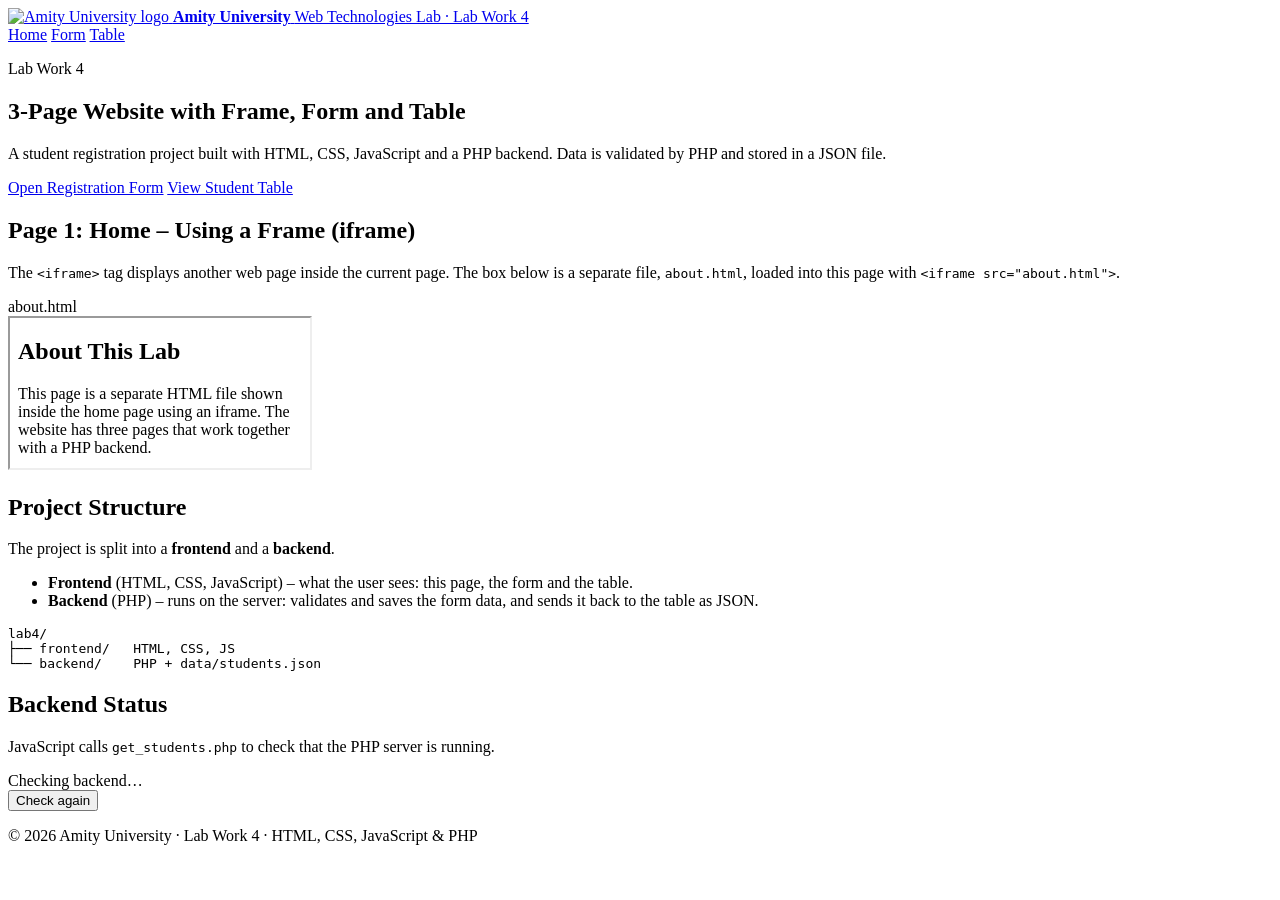
==== index.html @ 3569790d "Add files via upload" ====
<!DOCTYPE html>
<html lang="en">
<head>
  <meta charset="UTF-8">
  <meta name="viewport" content="width=device-width, initial-scale=1.0">
  <title>Home | Amity University – Lab Work 4</title>
  <link rel="stylesheet" href="css/style.css">
</head>
<body>

<header class="site-header">
  <div class="container header-inner">
    <a class="brand" href="index.html">
      <img src="images/amity-logo.png" alt="Amity University logo" class="logo">
      <span class="brand-text">
        <strong>Amity University</strong>
        <span>Web Technologies Lab · Lab Work 4</span>
      </span>
    </a>
    <nav class="main-nav" aria-label="Main navigation">
      <a href="index.html" class="active" aria-current="page">Home</a>
      <a href="form.html">Form</a>
      <a href="table.html">Table</a>
    </nav>
  </div>
</header>

<main class="container">

  <section class="hero">
    <p class="eyebrow">Lab Work 4</p>
    <h1>3-Page Website with Frame, Form and Table</h1>
    <p>
      A student registration project built with HTML, CSS, JavaScript and a PHP backend.
      Data is validated by PHP and stored in a JSON file.
    </p>
    <div class="hero-actions">
      <a href="form.html" class="btn btn-gold">Open Registration Form</a>
      <a href="table.html" class="btn btn-ghost-light">View Student Table</a>
    </div>
  </section>

  <section class="card">
    <h2>Page 1: Home – Using a Frame (iframe)</h2>
    <p>
      The <code>&lt;iframe&gt;</code> tag displays another web page inside the current page.
      The box below is a separate file, <code>about.html</code>, loaded into this page with
      <code>&lt;iframe src="about.html"&gt;</code>.
    </p>

    <div class="frame-wrap">
      <div class="frame-bar" aria-hidden="true">
        <span class="dot"></span><span class="dot"></span><span class="dot"></span>
        <span class="frame-url">about.html</span>
      </div>
      <iframe src="about.html" title="About this lab (about.html)" class="frame"></iframe>
    </div>
  </section>

  <div class="grid-2">
    <section class="card">
      <h2>Project Structure</h2>
      <p>The project is split into a <strong>frontend</strong> and a <strong>backend</strong>.</p>
      <ul class="plain-list">
        <li><strong>Frontend</strong> (HTML, CSS, JavaScript) – what the user sees: this page, the form and the table.</li>
        <li><strong>Backend</strong> (PHP) – runs on the server: validates and saves the form data, and sends it back to the table as JSON.</li>
      </ul>
<pre class="tree" aria-label="Folder structure">lab4/
├── frontend/   HTML, CSS, JS
└── backend/    PHP + data/students.json</pre>
    </section>

    <section class="card">
      <h2>Backend Status</h2>
      <p>JavaScript calls <code>get_students.php</code> to check that the PHP server is running.</p>
      <div class="status" id="server-status" data-state="checking" role="status" aria-live="polite">
        <span class="status-dot"></span>
        <span id="status-text">Checking backend…</span>
      </div>
      <button type="button" class="btn btn-secondary" id="recheck">Check again</button>
    </section>
  </div>

</main>

<footer class="site-footer">
  <p>&copy; 2026 Amity University · Lab Work 4 · HTML, CSS, JavaScript &amp; PHP</p>
</footer>

<script src="js/app.js"></script>
</body>
</html>
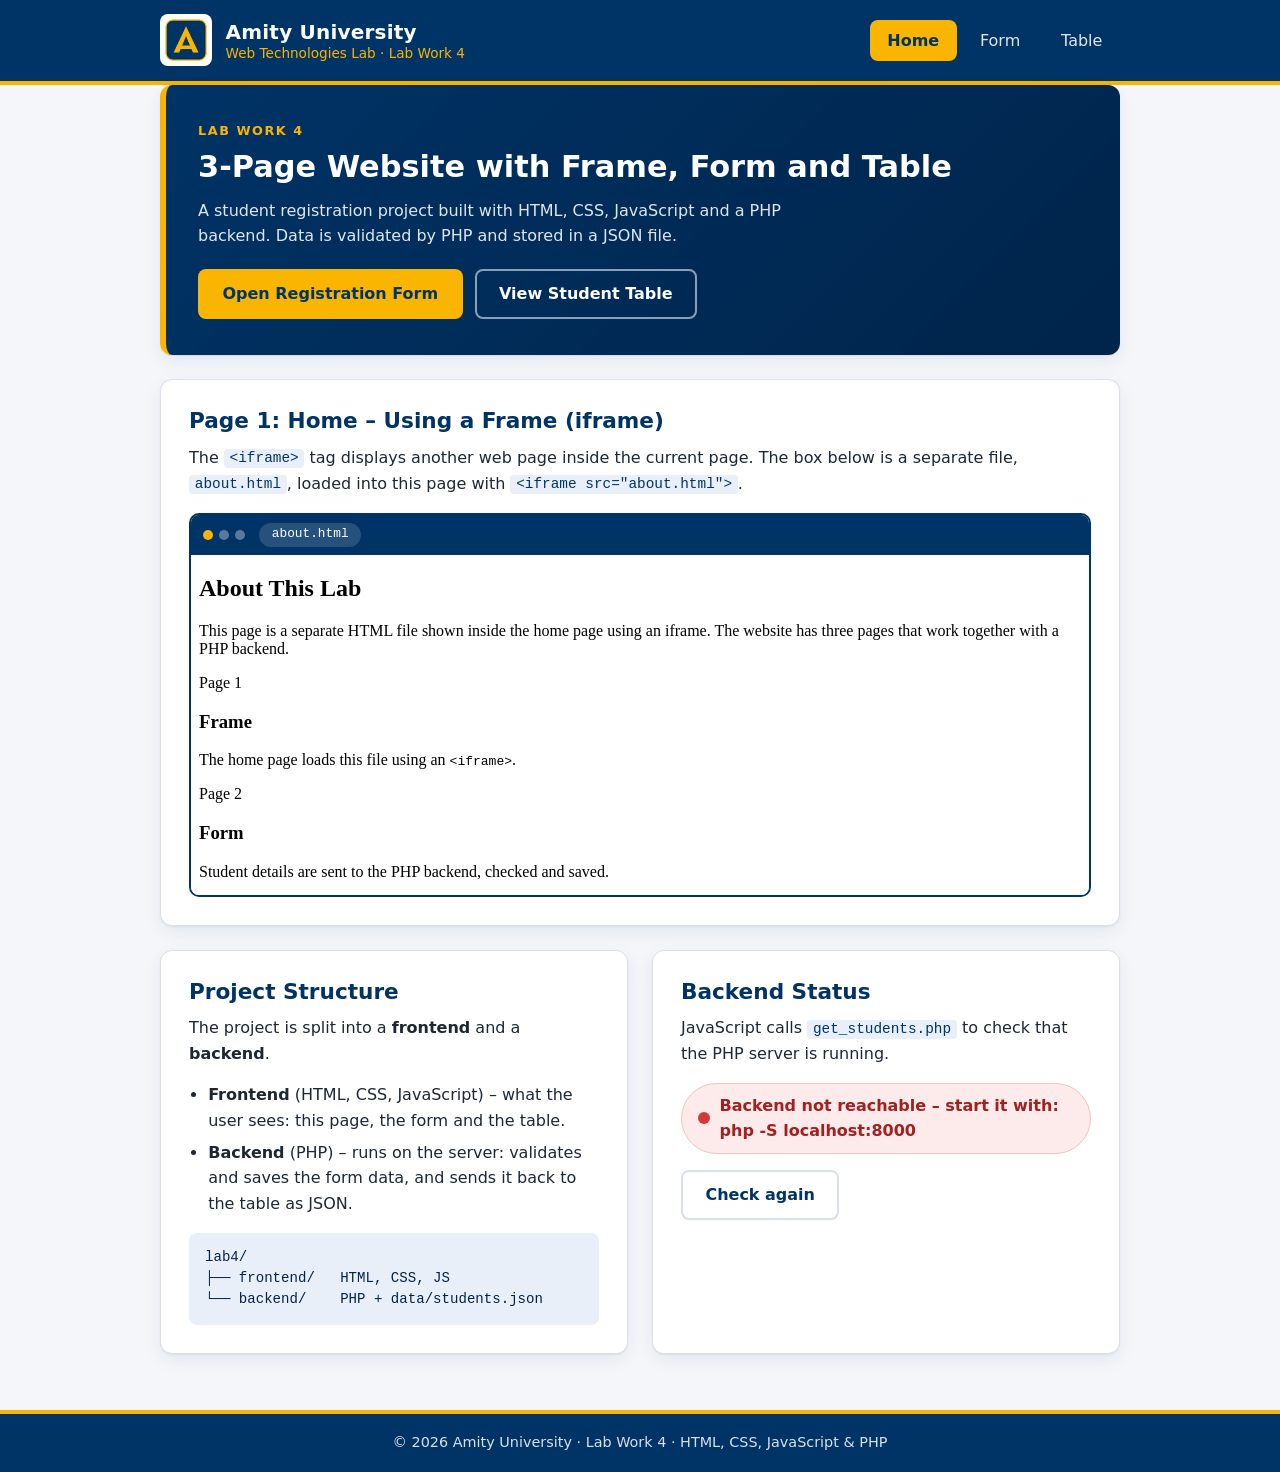
==== commit fc8185e2: "Update index.html" ====
--- a/index.html
+++ b/index.html
@@ -4,14 +4,14 @@
   <meta charset="UTF-8">
   <meta name="viewport" content="width=device-width, initial-scale=1.0">
   <title>Home | Amity University – Lab Work 4</title>
-  <link rel="stylesheet" href="css/style.css">
+  <link rel="stylesheet" href="style.css">
 </head>
 <body>
 
 <header class="site-header">
   <div class="container header-inner">
     <a class="brand" href="index.html">
-      <img src="images/amity-logo.png" alt="Amity University logo" class="logo">
+      <img src="amity-logo.png" alt="Amity University logo" class="logo">
       <span class="brand-text">
         <strong>Amity University</strong>
         <span>Web Technologies Lab · Lab Work 4</span>
@@ -87,6 +87,6 @@
   <p>&copy; 2026 Amity University · Lab Work 4 · HTML, CSS, JavaScript &amp; PHP</p>
 </footer>
 
-<script src="js/app.js"></script>
+<script src="app.js"></script>
 </body>
 </html>
--- a/style.css
+++ b/style.css
@@ -0,0 +1,474 @@
+/* =========================================================
+   Amity University – Lab Work 4
+   Shared stylesheet for index, about, form and table pages
+   ========================================================= */
+
+/* ---------- Design tokens ---------- */
+:root {
+  --blue: #003366;
+  --blue-dark: #00244a;
+  --blue-mid: #0a4a8f;
+  --blue-soft: #e8eff8;
+  --gold: #f9b500;
+  --gold-dark: #c98f00;
+  --gold-soft: #fff4d1;
+  --bg: #f4f6fa;
+  --surface: #ffffff;
+  --text: #1d2733;
+  --muted: #5c6b7c;
+  --border: #d9e0ea;
+  --success: #17653a;
+  --success-bg: #e6f6ec;
+  --error: #a32020;
+  --error-bg: #fdeaea;
+  --radius: 12px;
+  --shadow: 0 1px 2px rgba(0, 36, 74, 0.06), 0 6px 18px rgba(0, 36, 74, 0.07);
+}
+
+/* ---------- Base ---------- */
+*, *::before, *::after { box-sizing: border-box; }
+
+html { -webkit-text-size-adjust: 100%; }
+
+body {
+  margin: 0;
+  min-height: 100vh;
+  display: flex;
+  flex-direction: column;
+  font-family: "Segoe UI", system-ui, -apple-system, Roboto, Arial, sans-serif;
+  font-size: 16px;
+  line-height: 1.6;
+  color: var(--text);
+  background: var(--bg);
+}
+
+main { flex: 1; padding: 2rem 0 1rem; }
+
+h1, h2, h3 { color: var(--blue); line-height: 1.25; margin: 0 0 0.6rem; }
+h2 { font-size: 1.35rem; }
+h3 { font-size: 1.1rem; }
+p { margin: 0 0 1rem; }
+
+code {
+  font-family: Consolas, "Courier New", monospace;
+  font-size: 0.9em;
+  background: var(--blue-soft);
+  color: var(--blue);
+  padding: 0.1em 0.4em;
+  border-radius: 4px;
+}
+
+a { color: var(--blue-mid); }
+
+:focus-visible { outline: 3px solid var(--gold); outline-offset: 2px; }
+
+.container { width: 100%; max-width: 1000px; margin: 0 auto; padding: 0 1.25rem; }
+.container-narrow { max-width: 820px; }
+
+/* ---------- Header and navigation ---------- */
+.site-header {
+  background: var(--blue);
+  color: #fff;
+  border-bottom: 4px solid var(--gold);
+}
+
+.header-inner {
+  display: flex;
+  align-items: center;
+  justify-content: space-between;
+  flex-wrap: wrap;
+  gap: 0.75rem 1.5rem;
+  padding-top: 0.9rem;
+  padding-bottom: 0.9rem;
+}
+
+.brand {
+  display: flex;
+  align-items: center;
+  gap: 0.85rem;
+  color: #fff;
+  text-decoration: none;
+}
+
+.logo {
+  height: 52px;
+  width: 52px;
+  object-fit: contain;
+  background: #fff;
+  border-radius: 8px;
+  padding: 4px;
+}
+
+.brand-text { display: flex; flex-direction: column; line-height: 1.3; }
+.brand-text strong { font-size: 1.25rem; letter-spacing: 0.01em; }
+.brand-text span { font-size: 0.85rem; color: var(--gold); }
+
+.main-nav { display: flex; gap: 0.35rem; }
+
+.main-nav a {
+  color: rgba(255, 255, 255, 0.88);
+  text-decoration: none;
+  padding: 0.5rem 1.1rem;
+  border-radius: 8px;
+  font-weight: 500;
+  transition: background 0.2s, color 0.2s;
+}
+
+.main-nav a:hover { background: rgba(255, 255, 255, 0.14); color: #fff; }
+.main-nav a.active { background: var(--gold); color: var(--blue); font-weight: 700; }
+
+/* ---------- Hero ---------- */
+.hero {
+  background: linear-gradient(135deg, var(--blue) 0%, var(--blue-dark) 100%);
+  color: #fff;
+  border-radius: var(--radius);
+  padding: 2.25rem 2rem;
+  margin-bottom: 1.5rem;
+  border-left: 6px solid var(--gold);
+  box-shadow: var(--shadow);
+}
+
+.hero h1 { color: #fff; font-size: 1.9rem; margin-bottom: 0.75rem; }
+.hero p { color: rgba(255, 255, 255, 0.88); max-width: 62ch; }
+
+.eyebrow {
+  margin: 0 0 0.4rem;
+  color: var(--gold) !important;
+  font-size: 0.8rem;
+  font-weight: 700;
+  letter-spacing: 0.12em;
+  text-transform: uppercase;
+}
+
+.hero-actions { display: flex; flex-wrap: wrap; gap: 0.75rem; margin-top: 1.25rem; }
+
+/* ---------- Cards and layout ---------- */
+.card {
+  background: var(--surface);
+  border: 1px solid var(--border);
+  border-radius: var(--radius);
+  box-shadow: var(--shadow);
+  padding: 1.75rem;
+  margin-bottom: 1.5rem;
+}
+
+.card-head {
+  display: flex;
+  align-items: flex-start;
+  justify-content: space-between;
+  flex-wrap: wrap;
+  gap: 0.75rem 1.5rem;
+}
+
+.page-title { font-size: 1.55rem; }
+.lead { color: var(--muted); }
+
+.grid-2 { display: grid; grid-template-columns: 1fr 1fr; gap: 1.5rem; }
+.grid-2 .card { margin-bottom: 0; }
+.grid-2 { margin-bottom: 1.5rem; }
+
+.plain-list { margin: 0 0 1rem; padding-left: 1.2rem; }
+.plain-list li { margin-bottom: 0.4rem; }
+
+.tree {
+  margin: 0;
+  padding: 0.9rem 1rem;
+  background: var(--blue-soft);
+  color: var(--blue-dark);
+  border-radius: 8px;
+  font-family: Consolas, "Courier New", monospace;
+  font-size: 0.88rem;
+  line-height: 1.5;
+  overflow-x: auto;
+}
+
+/* ---------- iframe ---------- */
+.frame-wrap {
+  border: 2px solid var(--blue);
+  border-radius: 10px;
+  overflow: hidden;
+  background: #fff;
+}
+
+.frame-bar {
+  display: flex;
+  align-items: center;
+  gap: 6px;
+  padding: 0.5rem 0.75rem;
+  background: var(--blue);
+}
+
+.frame-bar .dot { width: 10px; height: 10px; border-radius: 50%; background: rgba(255, 255, 255, 0.35); }
+.frame-bar .dot:first-child { background: var(--gold); }
+
+.frame-url {
+  margin-left: 0.5rem;
+  padding: 0.1rem 0.8rem;
+  background: rgba(255, 255, 255, 0.15);
+  color: #fff;
+  border-radius: 999px;
+  font-size: 0.8rem;
+  font-family: Consolas, "Courier New", monospace;
+}
+
+.frame { display: block; width: 100%; height: 340px; border: 0; background: #fff; }
+
+/* ---------- Page shown inside the iframe (about.html) ---------- */
+body.embed { display: block; min-height: 0; padding: 1.25rem 1.5rem; background: #fff; }
+body.embed h2 { margin-top: 0; }
+
+.mini-grid { display: grid; grid-template-columns: repeat(3, 1fr); gap: 0.9rem; }
+
+.mini-card {
+  background: var(--bg);
+  border: 1px solid var(--border);
+  border-top: 3px solid var(--gold);
+  border-radius: 10px;
+  padding: 0.9rem 1rem;
+}
+
+.mini-card h3 { margin-bottom: 0.3rem; }
+.mini-card p { margin: 0; font-size: 0.92rem; color: var(--muted); }
+
+.badge-page {
+  display: inline-block;
+  margin-bottom: 0.4rem;
+  padding: 0.05rem 0.55rem;
+  background: var(--blue);
+  color: #fff;
+  border-radius: 999px;
+  font-size: 0.72rem;
+  font-weight: 700;
+  letter-spacing: 0.04em;
+  text-transform: uppercase;
+}
+
+/* ---------- Buttons ---------- */
+.btn {
+  display: inline-block;
+  padding: 0.65rem 1.4rem;
+  border: 2px solid transparent;
+  border-radius: 8px;
+  font: inherit;
+  font-weight: 600;
+  text-decoration: none;
+  text-align: center;
+  cursor: pointer;
+  transition: background 0.2s, color 0.2s, border-color 0.2s, transform 0.15s;
+}
+
+.btn:hover { transform: translateY(-1px); }
+.btn:active { transform: translateY(0); }
+.btn[disabled] { opacity: 0.6; cursor: not-allowed; transform: none; }
+
+.btn-primary { background: var(--blue); color: #fff; }
+.btn-primary:hover { background: var(--blue-mid); }
+
+.btn-gold { background: var(--gold); color: var(--blue); }
+.btn-gold:hover { background: #ffc933; }
+
+.btn-secondary { background: #fff; color: var(--blue); border-color: var(--border); }
+.btn-secondary:hover { border-color: var(--blue); background: var(--blue-soft); }
+
+.btn-ghost-light { background: transparent; color: #fff; border-color: rgba(255, 255, 255, 0.55); }
+.btn-ghost-light:hover { background: rgba(255, 255, 255, 0.12); border-color: #fff; }
+
+/* ---------- Status indicator ---------- */
+.status {
+  display: inline-flex;
+  align-items: center;
+  gap: 0.6rem;
+  margin-bottom: 1rem;
+  padding: 0.55rem 1rem;
+  background: var(--bg);
+  border: 1px solid var(--border);
+  border-radius: 999px;
+  font-weight: 600;
+}
+
+.status-dot { width: 12px; height: 12px; border-radius: 50%; background: #9aa6b4; flex: none; }
+.status[data-state="checking"] .status-dot { animation: pulse 1s ease-in-out infinite; }
+.status[data-state="online"] { background: var(--success-bg); border-color: #b9e2c9; color: var(--success); }
+.status[data-state="online"] .status-dot { background: #1e9a55; }
+.status[data-state="offline"] { background: var(--error-bg); border-color: #f0c3c3; color: var(--error); }
+.status[data-state="offline"] .status-dot { background: #d03a3a; }
+
+@keyframes pulse { 0%, 100% { opacity: 1; } 50% { opacity: 0.3; } }
+
+/* ---------- Form ---------- */
+.form-grid { display: grid; grid-template-columns: 1fr 1fr; gap: 1.1rem 1.25rem; }
+
+.field { display: flex; flex-direction: column; gap: 0.35rem; }
+.field label, .field .label { font-weight: 600; font-size: 0.95rem; color: var(--blue-dark); }
+
+input[type="text"],
+input[type="email"],
+input[type="number"],
+select {
+  width: 100%;
+  padding: 0.7rem 0.85rem;
+  font: inherit;
+  color: var(--text);
+  background: #fff;
+  border: 1.5px solid #bcc7d4;
+  border-radius: 8px;
+  transition: border-color 0.2s, box-shadow 0.2s;
+}
+
+input:hover, select:hover { border-color: var(--blue-mid); }
+
+input:focus, select:focus {
+  outline: none;
+  border-color: var(--blue);
+  box-shadow: 0 0 0 3px rgba(249, 181, 0, 0.45);
+}
+
+input:user-invalid, select:user-invalid { border-color: #d03a3a; }
+
+.radio-group { display: flex; flex-wrap: wrap; gap: 0.5rem; }
+
+.radio-group label {
+  display: inline-flex;
+  align-items: center;
+  gap: 0.45rem;
+  padding: 0.6rem 1rem;
+  font-weight: 500;
+  color: var(--text);
+  background: #fff;
+  border: 1.5px solid #bcc7d4;
+  border-radius: 8px;
+  cursor: pointer;
+  transition: border-color 0.2s, background 0.2s;
+}
+
+.radio-group label:hover { border-color: var(--blue-mid); background: var(--blue-soft); }
+.radio-group label:has(input:checked) { border-color: var(--blue); background: var(--blue-soft); }
+.radio-group input { accent-color: var(--blue); margin: 0; }
+
+.form-actions { display: flex; flex-wrap: wrap; gap: 0.75rem; margin-top: 1.5rem; }
+
+/* ---------- Messages ---------- */
+.alert {
+  margin-bottom: 1.25rem;
+  padding: 0.9rem 1.1rem;
+  border-radius: 8px;
+  border-left: 5px solid;
+}
+
+.alert[hidden] { display: none; }
+.alert-success { background: var(--success-bg); color: var(--success); border-color: #1e9a55; }
+.alert-error { background: var(--error-bg); color: var(--error); border-color: #d03a3a; }
+.alert p { margin: 0; }
+.alert ul { margin: 0.4rem 0 0; padding-left: 1.2rem; }
+.alert a { font-weight: 700; color: inherit; margin-left: 0.4rem; white-space: nowrap; }
+
+/* ---------- Summary and table ---------- */
+.summary { display: flex; flex-wrap: wrap; gap: 0.9rem; margin: 1.25rem 0; }
+
+.summary-item {
+  min-width: 150px;
+  padding: 0.7rem 1.1rem;
+  background: var(--blue-soft);
+  border-left: 4px solid var(--gold);
+  border-radius: 8px;
+}
+
+.summary-label { display: block; font-size: 0.8rem; color: var(--muted); text-transform: uppercase; letter-spacing: 0.06em; }
+.summary-value { font-size: 1.6rem; font-weight: 700; color: var(--blue); }
+
+.table-wrap { overflow-x: auto; border: 1px solid var(--border); border-radius: 10px; }
+
+table { width: 100%; min-width: 640px; border-collapse: collapse; background: #fff; }
+
+caption {
+  padding: 0.75rem 1rem;
+  text-align: left;
+  font-weight: 700;
+  color: var(--blue);
+  background: #fff;
+}
+
+th, td { padding: 0.75rem 1rem; text-align: left; border-bottom: 1px solid var(--border); }
+thead th { background: var(--blue); color: #fff; font-size: 0.88rem; letter-spacing: 0.03em; white-space: nowrap; }
+.num { text-align: right; }
+td.num { font-variant-numeric: tabular-nums; }
+
+tbody tr:nth-child(even) { background: #f7f9fc; }
+tbody tr { transition: background 0.15s; }
+tbody tr:hover { background: var(--gold-soft); }
+
+tfoot td { background: var(--gold); color: var(--blue); font-weight: 700; border-bottom: 0; }
+
+.state-row td { padding: 2rem 1rem; text-align: center; color: var(--muted); }
+.state-row:hover { background: transparent; }
+.state-row.is-error td { color: var(--error); }
+.state-row .btn { margin-top: 0.75rem; }
+
+.spinner {
+  display: inline-block;
+  width: 16px;
+  height: 16px;
+  margin-right: 0.4rem;
+  vertical-align: -3px;
+  border: 2px solid var(--border);
+  border-top-color: var(--blue);
+  border-radius: 50%;
+  animation: spin 0.8s linear infinite;
+}
+
+@keyframes spin { to { transform: rotate(360deg); } }
+
+.grade {
+  display: inline-block;
+  min-width: 2.6rem;
+  padding: 0.1rem 0.6rem;
+  border-radius: 999px;
+  text-align: center;
+  font-weight: 700;
+  font-size: 0.85rem;
+}
+
+.grade-Aplus { background: #d6f3e1; color: #0f5a30; }
+.grade-A { background: #e3f4d3; color: #3b6a12; }
+.grade-B { background: #dbe9fb; color: #124a8c; }
+.grade-C { background: #fff0c2; color: #7a5600; }
+.grade-D { background: #fbdada; color: #8d1d1d; }
+
+.legend { margin: 1rem 0 0; font-size: 0.9rem; color: var(--muted); }
+
+/* ---------- Footer ---------- */
+.site-footer {
+  margin-top: 2rem;
+  padding: 1.1rem 1rem;
+  background: var(--blue);
+  border-top: 4px solid var(--gold);
+  color: rgba(255, 255, 255, 0.85);
+  text-align: center;
+  font-size: 0.9rem;
+}
+
+.site-footer p { margin: 0; }
+
+/* ---------- Responsive ---------- */
+@media (max-width: 800px) {
+  .grid-2 { grid-template-columns: 1fr; }
+  .mini-grid { grid-template-columns: 1fr; }
+}
+
+@media (max-width: 640px) {
+  main { padding-top: 1.25rem; }
+  .header-inner { flex-direction: column; align-items: flex-start; }
+  .main-nav { width: 100%; }
+  .main-nav a { flex: 1; text-align: center; padding: 0.55rem 0.5rem; }
+  .brand-text strong { font-size: 1.1rem; }
+  .hero { padding: 1.5rem 1.25rem; }
+  .hero h1 { font-size: 1.5rem; }
+  .card { padding: 1.25rem; }
+  .form-grid { grid-template-columns: 1fr; }
+  .form-actions .btn, .hero-actions .btn { flex: 1; }
+  .frame { height: 420px; }
+}
+
+@media (prefers-reduced-motion: reduce) {
+  * { animation: none !important; transition: none !important; }
+}
